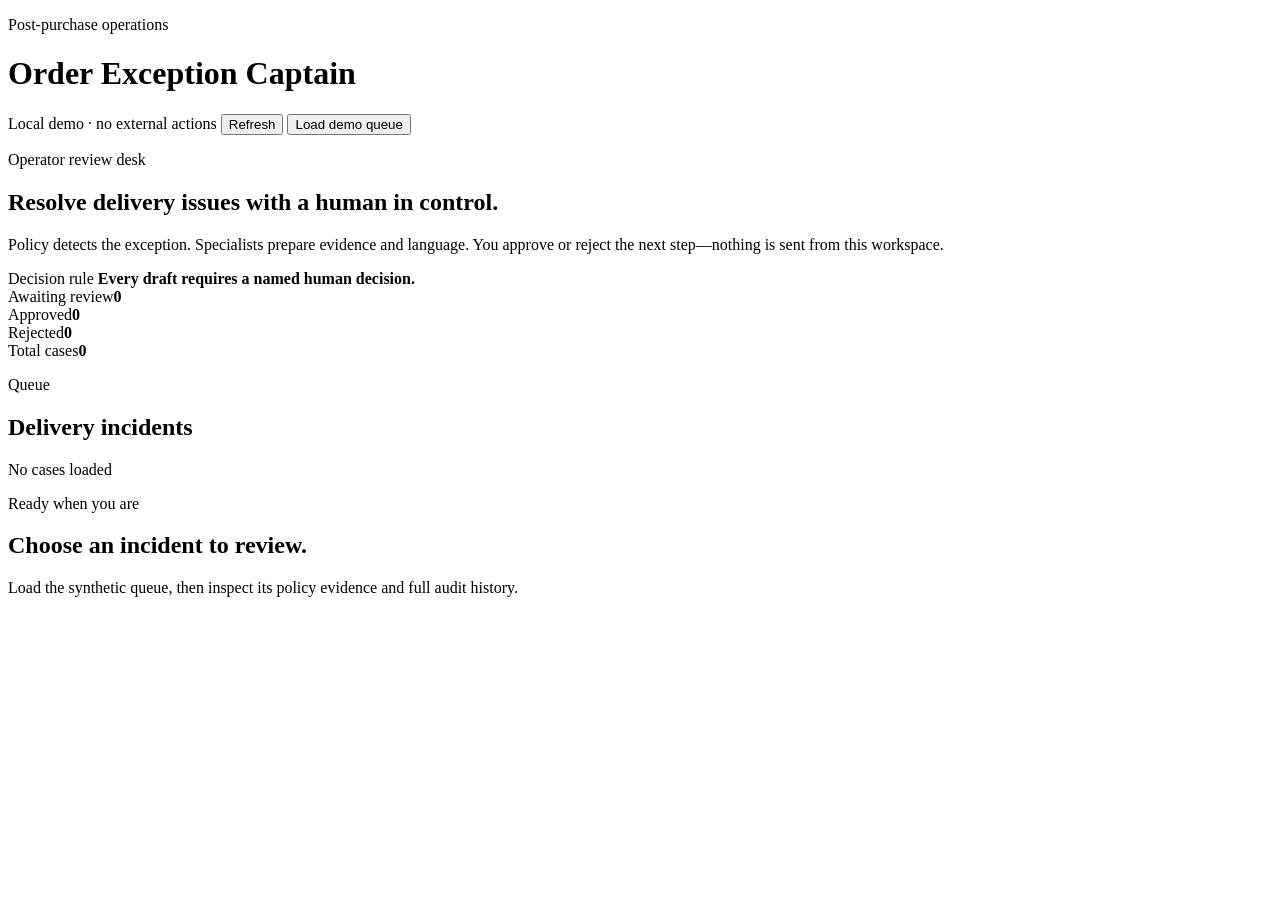
==== src/order_exception_captain/static/index.html @ ad2fd8d3 "feat: add operator review workflow" ====
<!doctype html>
<html lang="en">
  <head>
    <meta charset="utf-8">
    <meta name="viewport" content="width=device-width, initial-scale=1">
    <meta name="description" content="A local review desk for ecommerce delivery exceptions.">
    <title>Order Exception Captain</title>
    <link rel="icon" href="/assets/favicon.svg" type="image/svg+xml">
    <link rel="stylesheet" href="/assets/app.css">
  </head>
  <body>
    <main class="shell">
      <header class="topbar">
        <div>
          <p class="eyebrow">Post-purchase operations</p>
          <h1>Order Exception Captain</h1>
        </div>
        <div class="topbar-actions">
          <span class="local-badge">Local demo · no external actions</span>
          <button id="refresh-button" class="button secondary" type="button">Refresh</button>
          <button id="demo-button" class="button primary" type="button">Load demo queue</button>
        </div>
      </header>

      <section class="intro" aria-labelledby="intro-heading">
        <div>
          <p class="eyebrow">Operator review desk</p>
          <h2 id="intro-heading">Resolve delivery issues with a human in control.</h2>
          <p>Policy detects the exception. Specialists prepare evidence and language. You approve or reject the next step—nothing is sent from this workspace.</p>
        </div>
        <div class="rule-card">
          <span>Decision rule</span>
          <strong>Every draft requires a named human decision.</strong>
        </div>
      </section>

      <section class="metrics" aria-label="Incident summary">
        <article><span>Awaiting review</span><strong id="awaiting-count">0</strong></article>
        <article><span>Approved</span><strong id="approved-count">0</strong></article>
        <article><span>Rejected</span><strong id="rejected-count">0</strong></article>
        <article><span>Total cases</span><strong id="total-count">0</strong></article>
      </section>

      <section class="workbench" aria-label="Incident workbench">
        <div class="queue-panel">
          <div class="section-heading">
            <div>
              <p class="eyebrow">Queue</p>
              <h2>Delivery incidents</h2>
            </div>
            <span id="queue-caption" class="muted">No cases loaded</span>
          </div>
          <div id="queue" class="queue" aria-live="polite"></div>
        </div>

        <aside id="detail-panel" class="detail-panel" aria-live="polite">
          <div class="empty-state">
            <p class="eyebrow">Ready when you are</p>
            <h2>Choose an incident to review.</h2>
            <p>Load the synthetic queue, then inspect its policy evidence and full audit history.</p>
          </div>
        </aside>
      </section>
    </main>

    <dialog id="decision-dialog" aria-labelledby="decision-title">
      <form id="decision-form" method="dialog">
        <p class="eyebrow" id="decision-kind">Human decision required</p>
        <h2 id="decision-title">Approve proposed next step</h2>
        <p id="decision-summary" class="dialog-summary"></p>
        <label>
          Your name
          <input id="operator-name" name="operator" autocomplete="name" maxlength="120" required>
        </label>
        <label id="reason-field" hidden>
          Why reject this draft?
          <textarea id="rejection-reason" name="reason" minlength="3" maxlength="500"></textarea>
        </label>
        <p id="decision-error" class="form-error" role="alert"></p>
        <div class="dialog-actions">
          <button id="cancel-decision" class="button secondary" type="button">Cancel</button>
          <button id="confirm-decision" class="button primary" type="submit">Confirm approval</button>
        </div>
      </form>
    </dialog>

    <template id="empty-queue-template">
      <div class="empty-state queue-empty">
        <p class="eyebrow">No incidents yet</p>
        <h2>The review queue is clear.</h2>
        <p>Load the demo queue to create one deterministic, approval-gated delivery exception.</p>
      </div>
    </template>
    <script src="/assets/app.js" defer></script>
  </body>
</html>
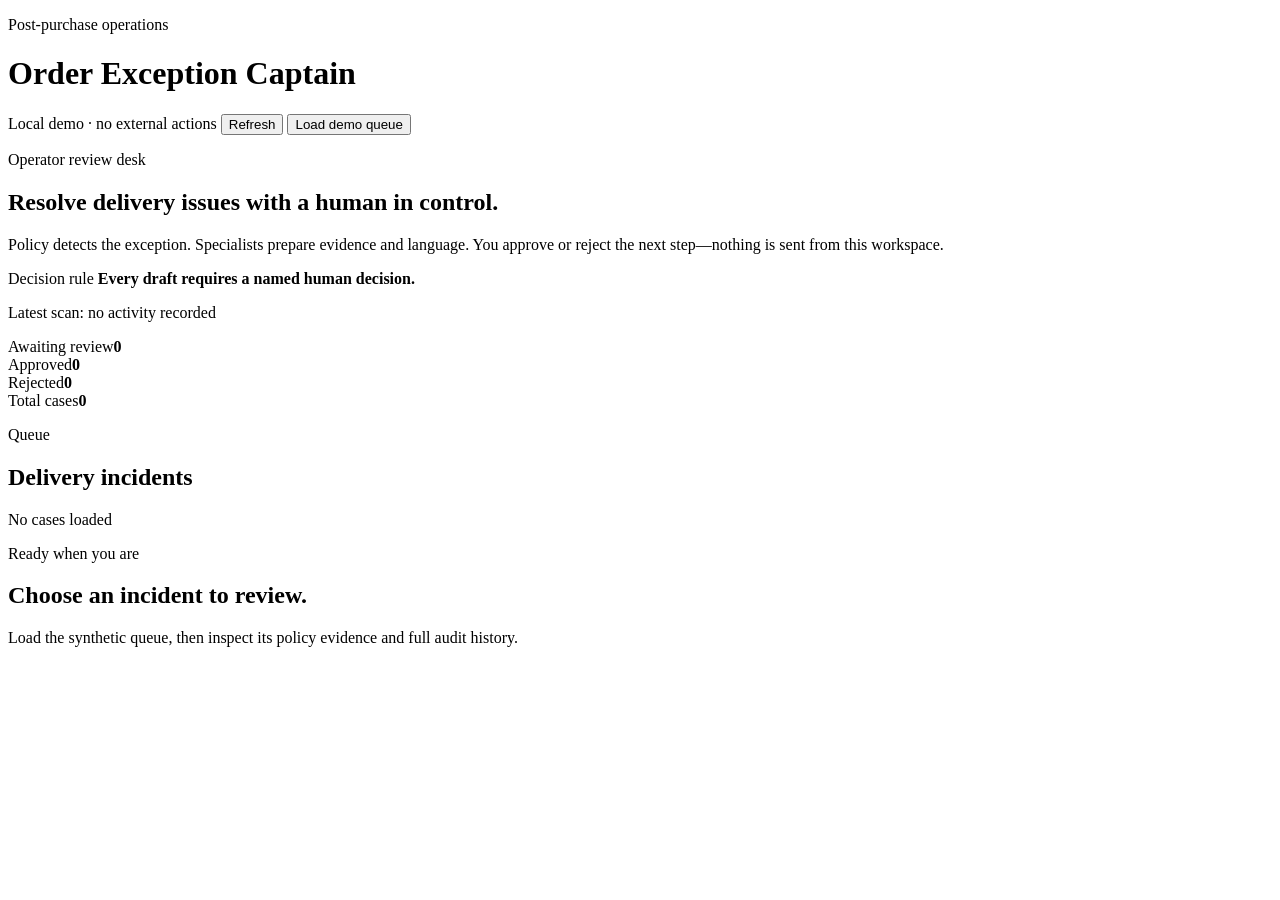
==== commit b9ad290f: "feat: add read-only scheduled scanning" ====
--- a/src/order_exception_captain/static/index.html
+++ b/src/order_exception_captain/static/index.html
@@ -31,6 +31,7 @@
         <div class="rule-card">
           <span>Decision rule</span>
           <strong>Every draft requires a named human decision.</strong>
+          <p id="last-activity" class="activity-note">Latest scan: no activity recorded</p>
         </div>
       </section>
 
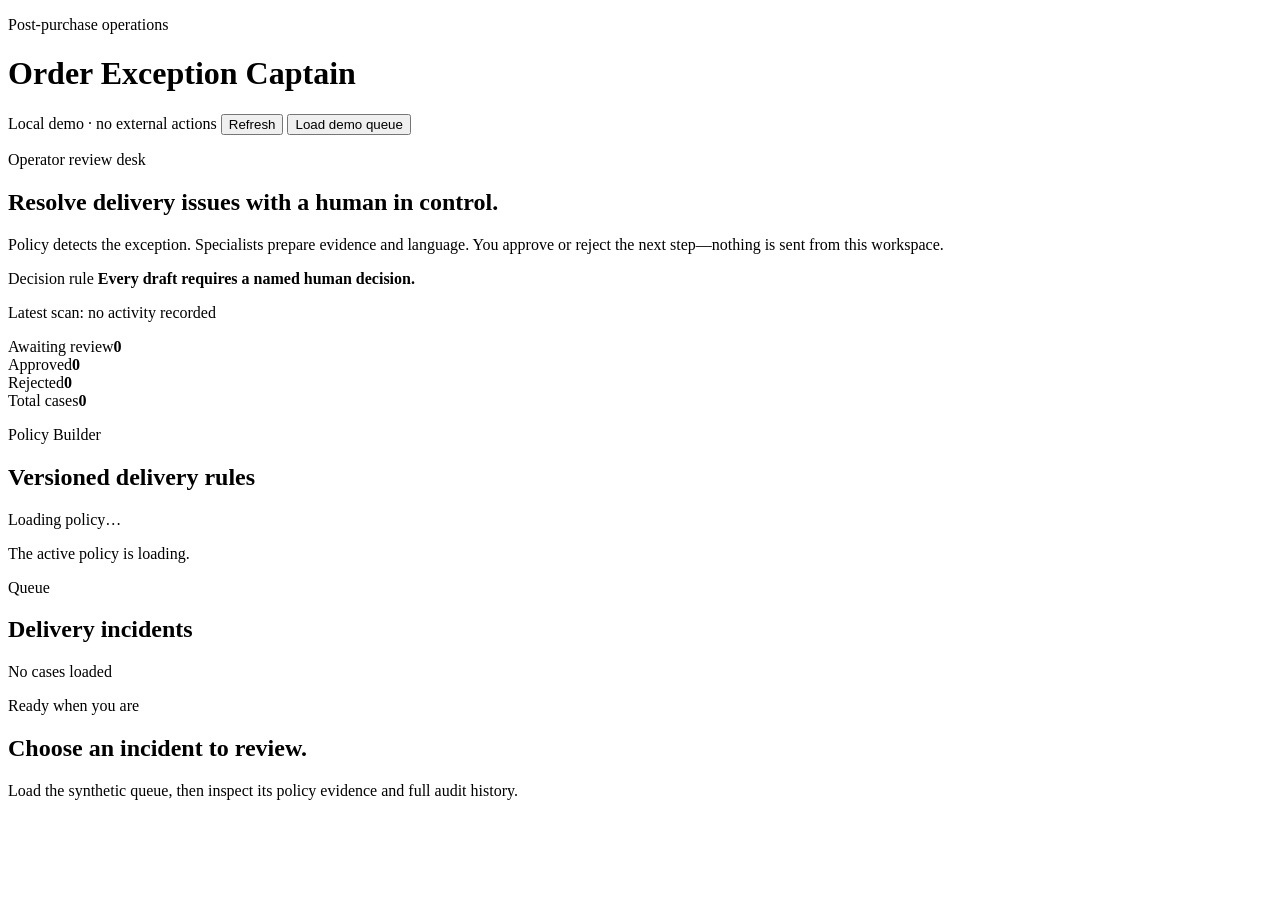
==== commit 89db9f89: "feat: add policy builder and read-only WooCommerce source" ====
--- a/src/order_exception_captain/static/index.html
+++ b/src/order_exception_captain/static/index.html
@@ -17,6 +17,11 @@
         </div>
         <div class="topbar-actions">
           <span class="local-badge">Local demo · no external actions</span>
+          <span id="access-status" class="local-badge" hidden></span>
+          <span id="admin-status" class="local-badge" hidden></span>
+          <button id="unlock-button" class="button secondary" type="button" hidden>Unlock operator desk</button>
+          <button id="admin-unlock-button" class="button secondary" type="button" hidden>Unlock policy builder</button>
+          <button id="woocommerce-scan-button" class="button secondary" type="button" hidden>Read WooCommerce orders</button>
           <button id="refresh-button" class="button secondary" type="button">Refresh</button>
           <button id="demo-button" class="button primary" type="button">Load demo queue</button>
         </div>
@@ -40,6 +45,37 @@
         <article><span>Approved</span><strong id="approved-count">0</strong></article>
         <article><span>Rejected</span><strong id="rejected-count">0</strong></article>
         <article><span>Total cases</span><strong id="total-count">0</strong></article>
+      </section>
+
+      <section id="policy-builder" class="policy-builder" aria-labelledby="policy-heading">
+        <div class="section-heading">
+          <div>
+            <p class="eyebrow">Policy Builder</p>
+            <h2 id="policy-heading">Versioned delivery rules</h2>
+          </div>
+          <span id="policy-version" class="muted">Loading policy…</span>
+        </div>
+        <p id="policy-summary" class="policy-summary">The active policy is loading.</p>
+        <p id="policy-access-note" class="activity-note"></p>
+        <form id="policy-form" class="policy-form" hidden>
+          <div class="policy-form-grid">
+            <label>
+              Policy name
+              <input id="policy-name" name="policy-name" maxlength="120" required>
+            </label>
+            <label>
+              Administrator name
+              <input id="policy-administrator" name="policy-administrator" maxlength="120" required>
+            </label>
+          </div>
+          <div id="policy-rules" class="policy-rules"></div>
+          <div class="policy-actions">
+            <button id="add-policy-rule" class="button secondary" type="button">Add rule</button>
+            <button id="simulate-policy" class="button secondary" type="button">Test draft with synthetic order</button>
+            <button id="publish-policy" class="button primary" type="submit">Publish new policy version</button>
+          </div>
+        </form>
+        <p id="policy-message" class="form-error" role="alert"></p>
       </section>
 
       <section class="workbench" aria-label="Incident workbench">
@@ -85,6 +121,40 @@
       </form>
     </dialog>
 
+    <dialog id="access-dialog" aria-labelledby="access-title">
+      <form id="access-form" method="dialog">
+        <p class="eyebrow">Protected operator desk</p>
+        <h2 id="access-title">Enter operator access token</h2>
+        <p class="dialog-summary">This token is held only for this open page. It is never stored in the browser.</p>
+        <label>
+          Operator access token
+          <input id="access-token" name="token" type="password" autocomplete="off" maxlength="512" required>
+        </label>
+        <p id="access-error" class="form-error" role="alert"></p>
+        <div class="dialog-actions">
+          <button id="cancel-access" class="button secondary" type="button">Cancel</button>
+          <button id="confirm-access" class="button primary" type="submit">Unlock desk</button>
+        </div>
+      </form>
+    </dialog>
+
+    <dialog id="admin-access-dialog" aria-labelledby="admin-access-title">
+      <form id="admin-access-form" method="dialog">
+        <p class="eyebrow">Protected policy builder</p>
+        <h2 id="admin-access-title">Enter administrator access token</h2>
+        <p class="dialog-summary">This separate token is held only for this open page. It is never stored in the browser.</p>
+        <label>
+          Administrator access token
+          <input id="admin-access-token" name="admin-token" type="password" autocomplete="off" maxlength="512" required>
+        </label>
+        <p id="admin-access-error" class="form-error" role="alert"></p>
+        <div class="dialog-actions">
+          <button id="cancel-admin-access" class="button secondary" type="button">Cancel</button>
+          <button id="confirm-admin-access" class="button primary" type="submit">Unlock policy builder</button>
+        </div>
+      </form>
+    </dialog>
+
     <template id="empty-queue-template">
       <div class="empty-state queue-empty">
         <p class="eyebrow">No incidents yet</p>
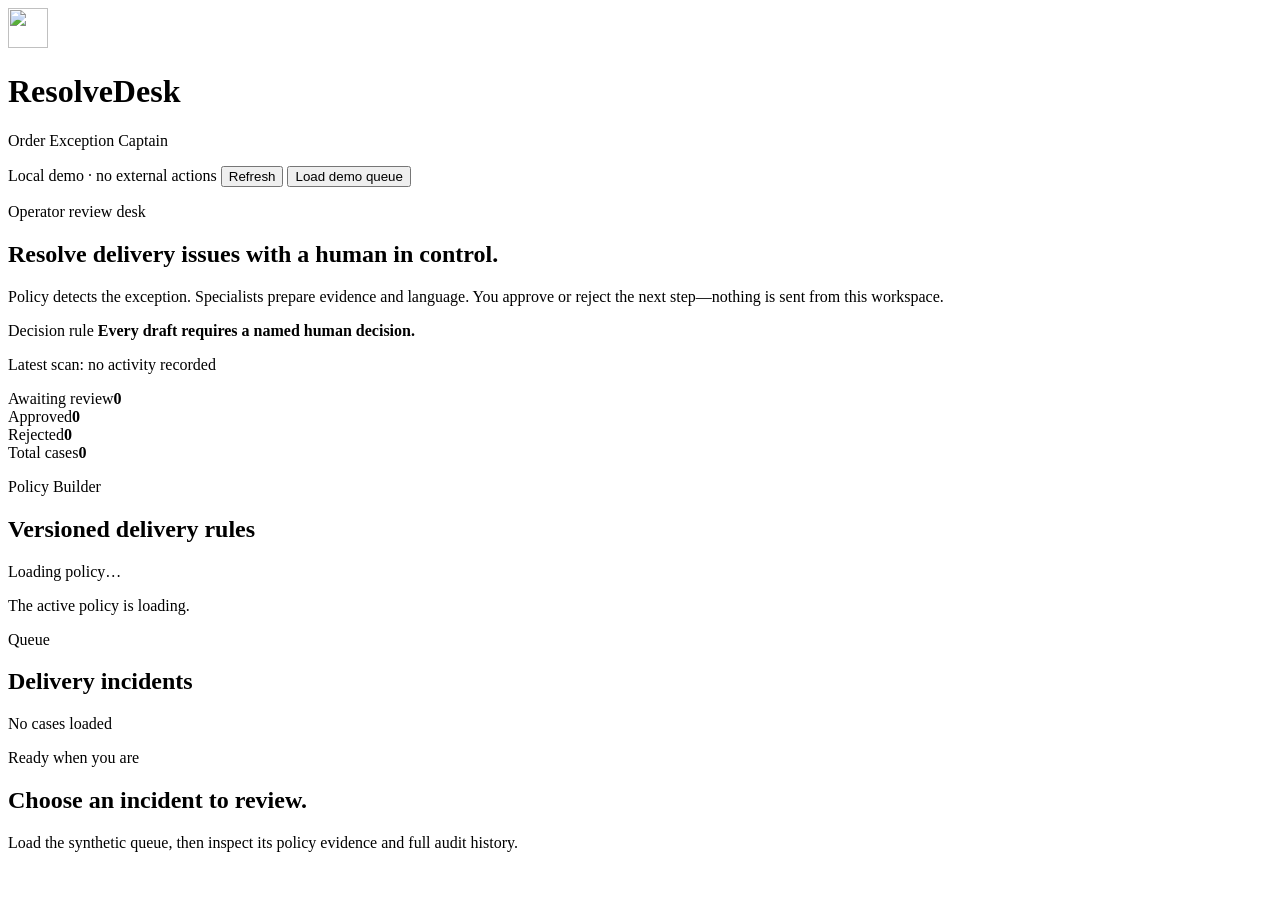
==== commit bea6a60d: "feat: rebrand dashboard as ResolveDesk" ====
--- a/src/order_exception_captain/static/index.html
+++ b/src/order_exception_captain/static/index.html
@@ -3,17 +3,21 @@
   <head>
     <meta charset="utf-8">
     <meta name="viewport" content="width=device-width, initial-scale=1">
-    <meta name="description" content="A local review desk for ecommerce delivery exceptions.">
-    <title>Order Exception Captain</title>
-    <link rel="icon" href="/assets/favicon.svg" type="image/svg+xml">
+    <meta name="description" content="ResolveDesk is a local, human-controlled review desk for ecommerce delivery exceptions.">
+    <meta name="theme-color" content="#121a3a">
+    <title>ResolveDesk — Order Exception Captain</title>
+    <link rel="icon" href="/assets/brand/resolvedesk-favicon.png" type="image/png">
     <link rel="stylesheet" href="/assets/app.css">
   </head>
   <body>
     <main class="shell">
       <header class="topbar">
-        <div>
-          <p class="eyebrow">Post-purchase operations</p>
-          <h1>Order Exception Captain</h1>
+        <div class="brand">
+          <img class="brand-mark" src="/assets/brand/resolvedesk-mark.png" width="40" height="40" alt="">
+          <div class="brand-copy">
+            <h1>ResolveDesk</h1>
+            <p class="brand-product">Order Exception Captain</p>
+          </div>
         </div>
         <div class="topbar-actions">
           <span class="local-badge">Local demo · no external actions</span>
